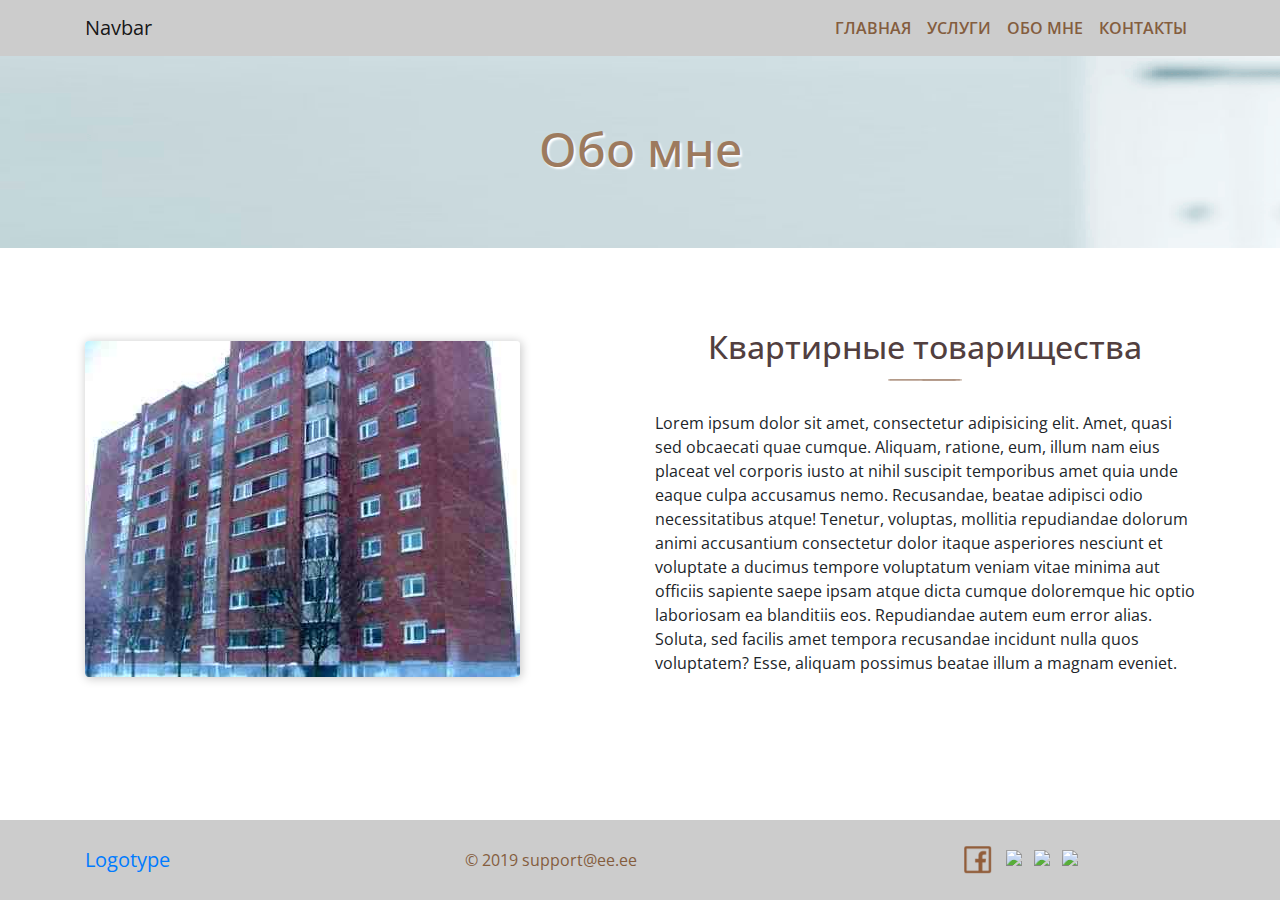
==== about.html @ 410f7d90 "page contact" ====
<!DOCTYPE html>
<html>
    <head>
        <title>TODO supply a title</title>
        <meta charset="UTF-8">
        <meta name="viewport" content="width=device-width, initial-scale=1.0">
        <link rel="stylesheet" href="https://cdnjs.cloudflare.com/ajax/libs/font-awesome/4.7.0/css/font-awesome.min.css">
        <link href="css/bootstrap.css" rel="stylesheet" type="text/css"/>
        <link href="css/style.css" rel="stylesheet">
        <style>

        </style>
    </head>
    <body>

        <header>
            <nav class="navbar navbar-expand-md navbar-light fixed-top">
                <div class="container">
                    <a class="navbar-brand" href="#">Navbar</a>
                    <button class="navbar-toggler" type="button" data-toggle="collapse" data-target="#navbarSupportedContent" aria-controls="navbarSupportedContent" aria-expanded="false" aria-label="Toggle navigation">
                        <span class="navbar-toggler-icon"></span>
                    </button>

                    <div class="collapse navbar-collapse" id="navbarSupportedContent">
                        <ul class="navbar-nav ml-auto">

                            <li class="nav-item">
                                <a class="nav-link" href="index.html">Главная</a>
                            </li>
                            <li class="nav-item">
                                <a class="nav-link" href="services.html">Услуги</a>
                            </li>
                            <li class="nav-item">
                                <a class="nav-link" href="about.html">Обо мне</a>
                            </li>
                            <li class="nav-item">
                                <a class="nav-link" href="contacts.html">Контакты</a>
                            </li>
                        </ul>
                    </div>
                </div>
            </nav>
        </header>

        <section class="page-banner">
            <div class="container">
                <div class="row">
                    <div class="col-12">
                        <h1>Обо мне</h1>
                    </div>
                </div>
            </div>
        </section>

        <section class="page">
            <div class="container">

                <div class="row mb-5 align-items-center">
                    <div class="col-md-6">
                        <img class="rounded" src="img/kt.jpg" alt=""/>
                    </div>
                    <div class="col-md-6">
                        <h2>Квартирные товарищества</h2>
                        <p>Lorem ipsum dolor sit amet, consectetur adipisicing elit. Amet, quasi sed obcaecati quae cumque. Aliquam, ratione, eum, illum nam eius placeat vel corporis iusto at nihil suscipit temporibus amet quia unde eaque culpa accusamus nemo. Recusandae, beatae adipisci odio necessitatibus atque! Tenetur, voluptas, mollitia repudiandae dolorum animi accusantium consectetur dolor itaque asperiores nesciunt et voluptate a ducimus tempore voluptatum veniam vitae minima aut officiis sapiente saepe ipsam atque dicta cumque doloremque hic optio laboriosam ea blanditiis eos. Repudiandae autem eum error alias. Soluta, sed facilis amet tempora recusandae incidunt nulla quos voluptatem? Esse, aliquam possimus beatae illum a magnam eveniet.</p>
                        
                    </div>
                    
                </div>

               
            </div>
        </section>


        <footer class="fixed-bottom">
            <div class="container">
                <div class="row align-items-center">
                    <div class="col-12 col-md-4">
                        <a class="navbar-brand" href="#">Logotype</a>
                    </div>
                    <div class="col-12 col-md-4 copy">
                        &copy; 2019 <a href="mailto:support@ee.ee">support@ee.ee</a> 
                    </div>
                    <div class="col-12 col-md-4">
                        <ul class="nav justify-content-center social">
                            <li class="nav-item">
                                <!--<a class="nav-link" href="#"><img src="https://img.icons8.com/color/48/000000/facebook.png"></a>-->
                                <!--<a class="nav-link" href="#"><img src="https://img.icons8.com/windows/48/000000/facebook.png"></a>-->
                                <a class="nav-link" href="#"><img src="img/facebook.png" alt=""/></a>

                            </li>
                            <li class="nav-item">
                                <a class="nav-link" href="https://vk.com/"><img src="https://img.icons8.com/windows/48/000000/vk-com.png"></a>
                                <!--<a class="nav-link" href="#"><img src="https://img.icons8.com/color/48/000000/vk-com.png"></a>-->
                            </li>
                            <li class="nav-item">
                                <!--<a class="nav-link" href="#"><img src="https://img.icons8.com/color/48/000000/odnoklassniki.png"></a>-->
                                <a class="nav-link" href="#"><img src="https://img.icons8.com/ios/48/000000/odnoklassniki.png"></a>
                            </li>
                            <li class="nav-item">
                                <a class="nav-link" href="#"><img src="https://img.icons8.com/windows/48/000000/instagram-new.png"></a>
                            </li>
                        </ul>
                    </div>
                </div>
            </div>

        </footer>

        <script src="https://code.jquery.com/jquery-3.3.1.slim.min.js" integrity="sha384-q8i/X+965DzO0rT7abK41JStQIAqVgRVzpbzo5smXKp4YfRvH+8abtTE1Pi6jizo" crossorigin="anonymous"></script>

        <script src="https://cdnjs.cloudflare.com/ajax/libs/popper.js/1.14.7/umd/popper.min.js" integrity="sha384-UO2eT0CpHqdSJQ6hJty5KVphtPhzWj9WO1clHTMGa3JDZwrnQq4sF86dIHNDz0W1" crossorigin="anonymous"></script>

        <script src="https://stackpath.bootstrapcdn.com/bootstrap/4.3.1/js/bootstrap.min.js" integrity="sha384-JjSmVgyd0p3pXB1rRibZUAYoIIy6OrQ6VrjIEaFf/nJGzIxFDsf4x0xIM+B07jRM" crossorigin="anonymous"></script>  
    </body>
</html>
---- css/style.css ----
@import url('https://fonts.googleapis.com/css?family=Montserrat:400,600,700|Open+Sans:400,600,700&subset=cyrillic');

img{
    max-width: 100%;
    height: auto;
}
body{
    /*background-color: rgba(245,245,234,.5);*/
    font-family: 'Open Sans', sans-serif;
    /*font-family: 'Montserrat', sans-serif;*/
}
section{
    margin: 80px 0;
}
h1,h2,h3{
    color: #523f3f;
    
}
h2{
    text-align: center;
    margin-bottom: 30px;
}
h2:after{
    content: url(../img/mind.png);
    display: block;
    line-height: .2;
}
h3{
    font-size: 24px;
}
/* =============== Header ============= */
header{
    margin-bottom: -30px;
}
header .navbar{
    background-color: #ccc;
}
.navbar .nav-item .nav-link{
    text-transform: uppercase;
    font-weight: 600;
    color: #845d3e;
    transition: ease .3s;
}
.navbar .nav-item .nav-link:hover{
    color: #9d7a5e;
    /*text-shadow: 1px 1px 2px black;*/
}

/* =============== Bsnner ============= */
.banner,.page-banner{
    /*padding: 400px 0 50px 0;*/
    /*background-attachment: fixed;*/
    background-color:#eef6f8;
    
    background-posiat: no-repeat;
    background-sizetion:top;
    background-repe: cover;

    /*    color: #fff;*/
    color: #845d3e;
}
.banner{
    background-image: url("../img/buhgalter.png");
}
.page-banner{
    background-image: url("../img/page-banner.png");
}
.banner h1{
    margin-top: 200px; 
    font-size: 4rem;
    color: #9d7a5e;
    text-shadow: 2px 2px 2px #fff;
}
.banner p{
    margin-bottom: 100px;
    padding: 15px;
    /*background: linear-gradient(45deg, #EECFBA, #fff);*/
    background: linear-gradient(45deg, rgba(255, 255, 255, 0.5), rgba(255, 255, 255, .3));
    /*background-color: rgba(255, 2s55, 255, .5);*/
    /*background-color: rgba(150, 91, 38, 0.3);*/
    /*border-radius: 8px;*/
    font-size: 20px;

}
.page-banner h1{
    margin: 70px 0; 
    font-size: 3rem;
    color: #9d7a5e;
    text-align: center;
    text-shadow: 2px 2px 2px #fff;
}
/*================== Features ====================*/

.feature-item{
    display: flex;
    flex-direction: column;
    align-items: center;
    text-align: center;
}
.feature-item .fa{
    margin-bottom: 20px;
    font-size: 34px;
    color: #a18e7f;
}
/*================== Services ====================*/

.services-text{
    padding-top: 50px;
}
.page{
    padding-bottom: 70px;
}
.contact {
    margin-bottom: 0;
}
.page img{
    box-shadow: 1px 1px 10px 1px #ccc;
}
.map{
    overflow:hidden;
    padding-bottom:56.25%;
    position:relative;
    height:0;
    margin-top: -25%;
}
.map iframe{
   
    left:0;
    /*top:0;*/
    bottom: 0;
    height:50%;
    width:100%;
    position:absolute;
}

/*================== Footer ====================*/

footer{
    padding: 20px 0;
    background: #ccc;
}


.social .nav-link {
    padding: 0 3px;
}
.social .nav-link {
    padding: 0 6px;
    opacity: 1;
    transition: linear .3s;
}
.social .nav-link:hover{
    opacity: .5; 
}
.nav-bottom .nav-link{
    padding: 0 6px;
}
footer .fa{
    display: inline-block;
    margin-right: 10px;
    color: #a18e7f;
}
footer{
    color:#845d3e;
}
footer .copy a{
    color:#845d3e;
}
footer .social img{
    width: 32px;
}

/*================== Media ====================*/
/*Большие девайсы (большие десктопы, < 1200px)*/
@media (max-width: 1199.98px) {
    .banner h1{
        font-size: 3.5rem;
    }
}

/*Средние девайсы («таблетки», < 992px)*/ 
@media (max-width: 991.98px) {
    .container{
        max-width: 100%;
        padding: 0 15px;
        margin: 0 auto;
    }
.banner h1{
        font-size: 3rem;
    }
}

/*Малые девайсы («ландшафтные», < 768px)*/
@media (max-width: 767.98px) {
    .navbar .container{
        max-width: 100%;
        padding: 0 15px;
        margin: 0 auto;
    }
    .container{
        max-width: 100%;
        padding: 0 15px;
        margin: 0 auto;
    }
    .navbar .nav-item:hover{
        background: rgba(87, 27, 0, 0.2);
    }
    .banner{
        background-position:bottom;
        /*padding: 80px 0 20px 0;*/ 
    }
    .banner h1{
        margin-top: 70px;
        font-size: 2.5rem;
    }
    .banner p{
        margin-bottom: 30px;
    }

    footer .nav-link {
        padding: 0 10px;
    }
}

/*Экстрамалые девайсы («телефоны», < 576px)*/
@media (max-width: 575.98px) {
    section{
        margin: 50px 0;
    }
    h3{
        font-size: 18px;
    }
    .banner{
        background-position:bottom;
        padding: 80px 0 20px 0; 
    }
    .banner h1{
        font-size: 2rem;
    }
    .banner p{
        padding: 15px;
        background-color: rgba(87, 27, 0, 0.2);
        font-size: 18px;
    }
    .feature-item{
        flex-direction: row;
    }
    .feature-item .fa{
        margin-right: 20px;
        font-size: 24px;
    }

}
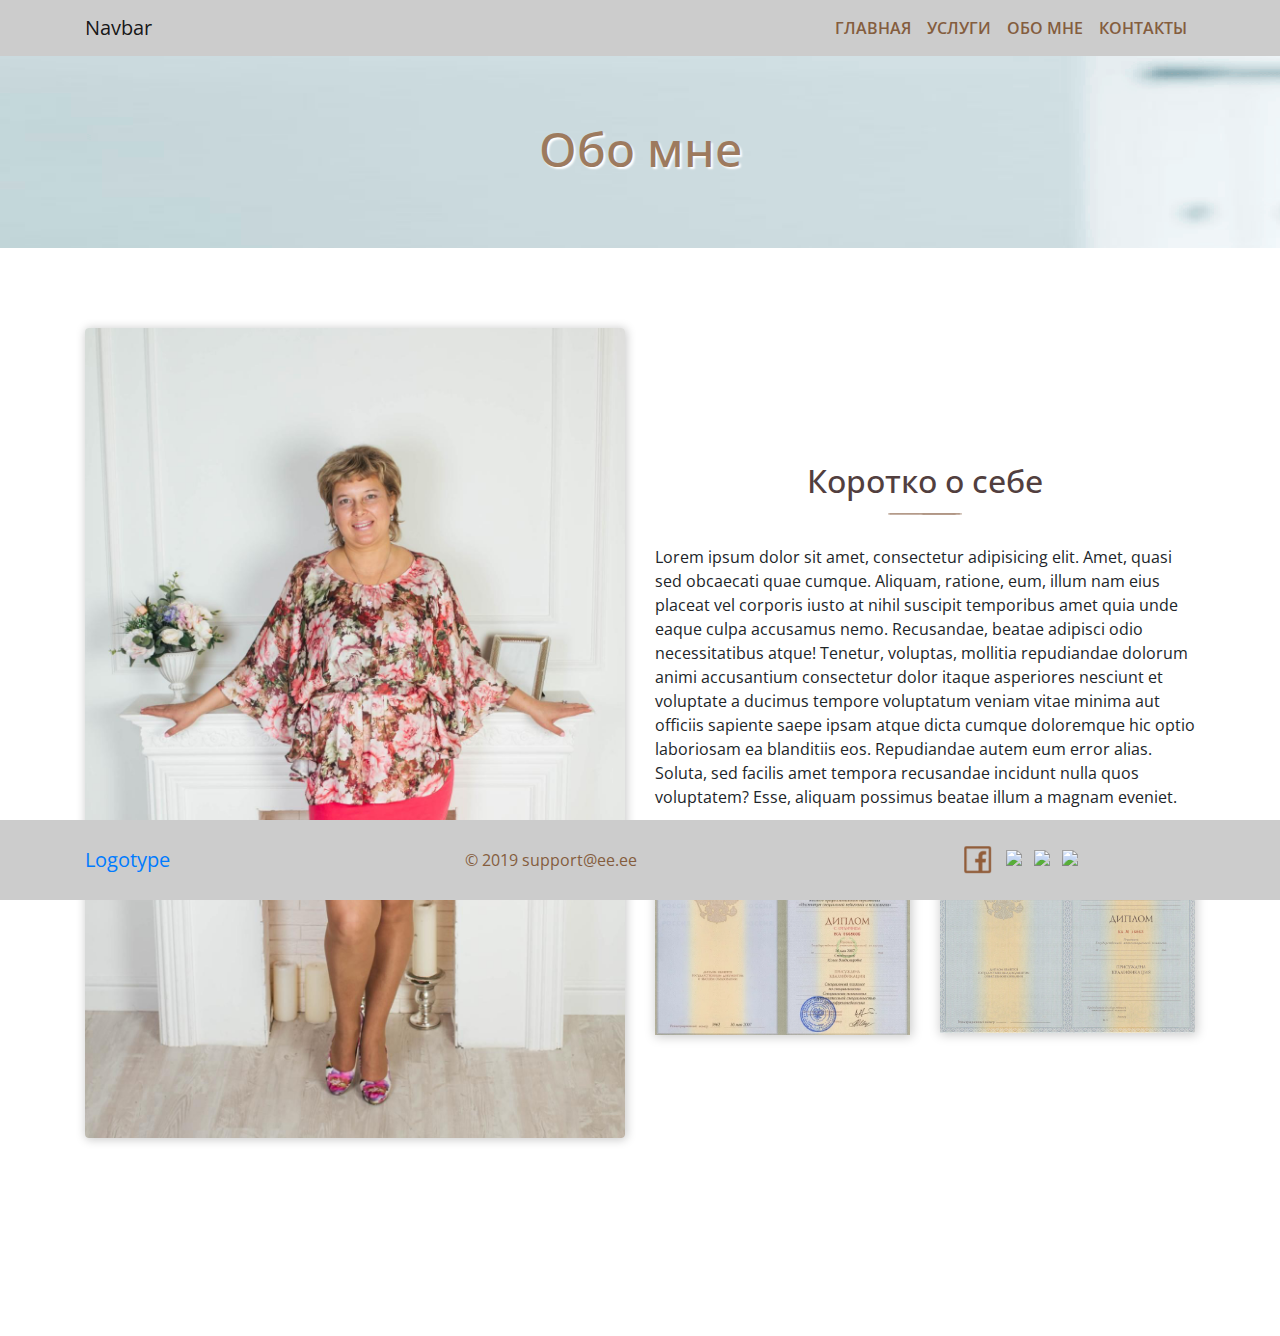
==== commit 3f9cca17: "page contact" ====
--- a/about.html
+++ b/about.html
@@ -57,17 +57,23 @@
 
                 <div class="row mb-5 align-items-center">
                     <div class="col-md-6">
-                        <img class="rounded" src="img/kt.jpg" alt=""/>
+                        <!--<img src="img/kt.jpg" alt=""/>-->
+                        <img class="rounded" src="img/about.jpg" alt=""/>
                     </div>
                     <div class="col-md-6">
-                        <h2>Квартирные товарищества</h2>
+                        <h2>Коротко о себе</h2>
                         <p>Lorem ipsum dolor sit amet, consectetur adipisicing elit. Amet, quasi sed obcaecati quae cumque. Aliquam, ratione, eum, illum nam eius placeat vel corporis iusto at nihil suscipit temporibus amet quia unde eaque culpa accusamus nemo. Recusandae, beatae adipisci odio necessitatibus atque! Tenetur, voluptas, mollitia repudiandae dolorum animi accusantium consectetur dolor itaque asperiores nesciunt et voluptate a ducimus tempore voluptatum veniam vitae minima aut officiis sapiente saepe ipsam atque dicta cumque doloremque hic optio laboriosam ea blanditiis eos. Repudiandae autem eum error alias. Soluta, sed facilis amet tempora recusandae incidunt nulla quos voluptatem? Esse, aliquam possimus beatae illum a magnam eveniet.</p>
-                        
+
+                        <div class="row mt-5">
+                            <div class="col-6">
+                                <img src="img/diplom1.png" alt=""/>
+                            </div>
+                            <div class="col-6">
+                                <img src="img/diplom2.jpg" alt=""/>
+                            </div>
+                        </div> 
                     </div>
-                    
                 </div>
-
-               
             </div>
         </section>
 
--- a/css/style.css
+++ b/css/style.css
@@ -13,8 +13,8 @@
     margin: 80px 0;
 }
 h1,h2,h3{
+    margin: 2rem 0;
     color: #523f3f;
-    
 }
 h2{
     text-align: center;
@@ -112,6 +112,10 @@
 }
 .contact {
     margin-bottom: 0;
+    padding-bottom: 0;
+}
+.address{
+    align-self: center;
 }
 .page img{
     box-shadow: 1px 1px 10px 1px #ccc;
@@ -249,10 +253,19 @@
         margin-right: 20px;
         font-size: 24px;
     }
-
-}
-
-
-
-
-
+    .map iframe{
+   
+    left:0;
+    top:0;
+    /*bottom: 10px;*/
+    height:100%;
+    width:100%;
+    position:absolute;
+}
+
+}
+
+
+
+
+
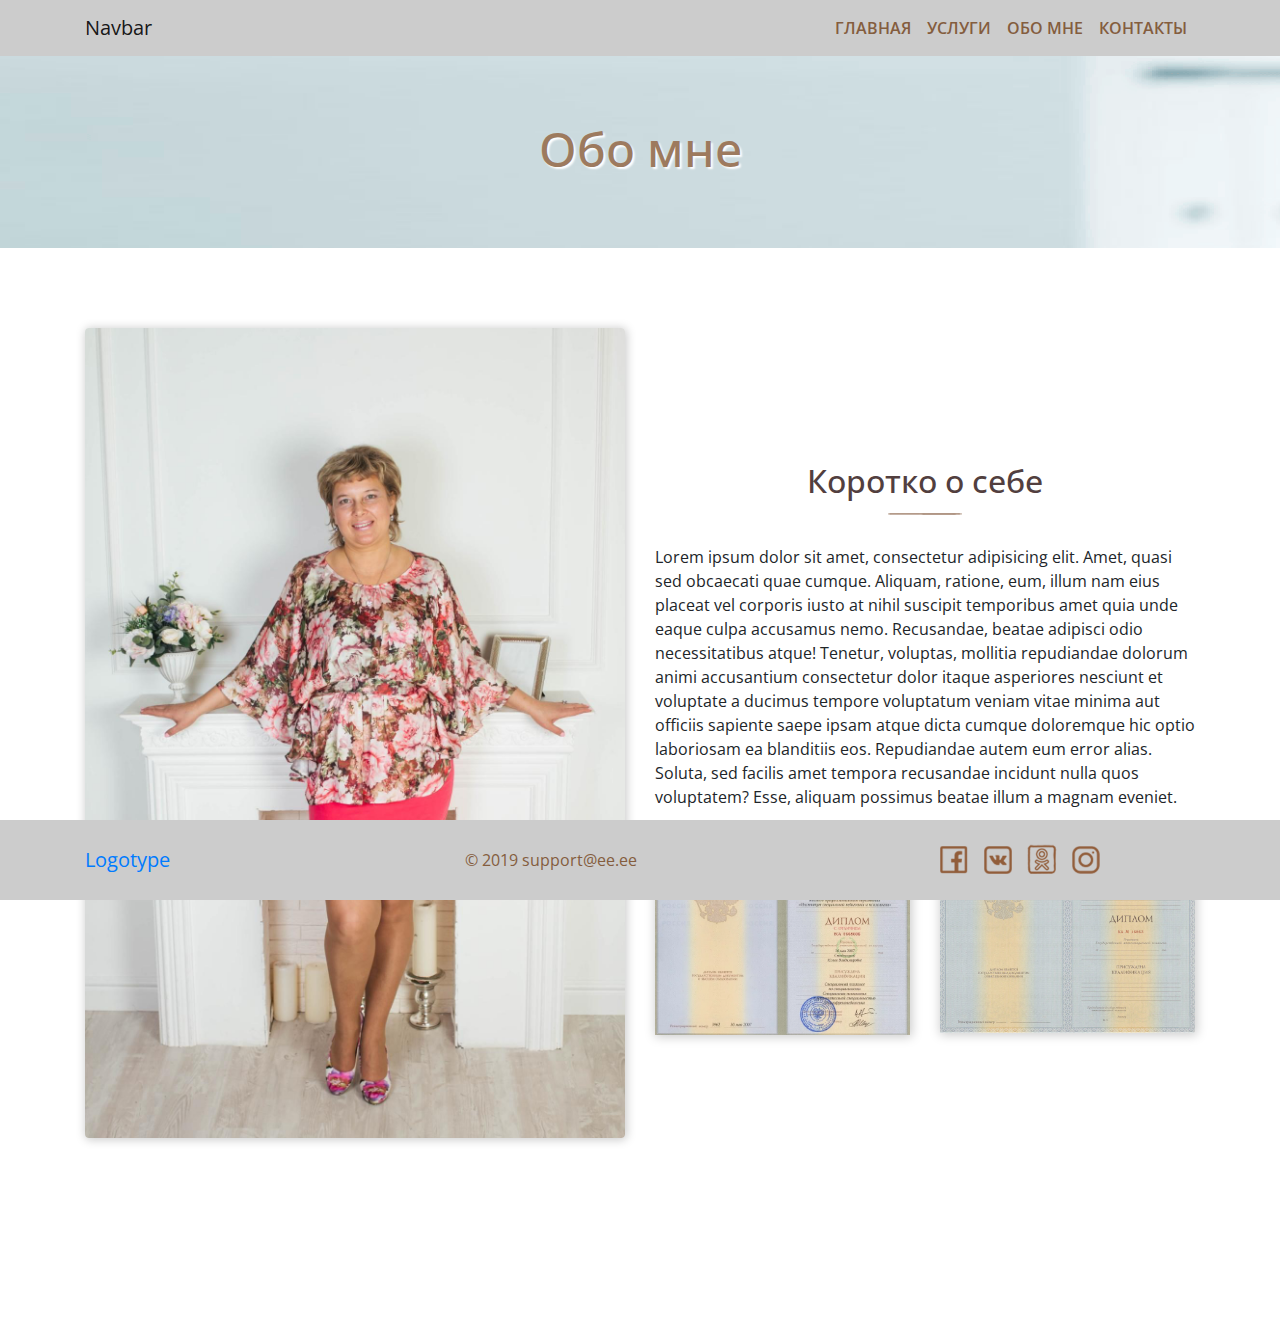
==== commit 03502130: "page contact" ====
--- a/about.html
+++ b/about.html
@@ -96,15 +96,18 @@
 
                             </li>
                             <li class="nav-item">
-                                <a class="nav-link" href="https://vk.com/"><img src="https://img.icons8.com/windows/48/000000/vk-com.png"></a>
+                                <!--<a class="nav-link" href="https://vk.com/"><img src="https://img.icons8.com/windows/48/000000/vk-com.png"></a>-->
                                 <!--<a class="nav-link" href="#"><img src="https://img.icons8.com/color/48/000000/vk-com.png"></a>-->
+                                <a class="nav-link" href="#"><img src="img/vk-com.png" alt=""/></a>
                             </li>
                             <li class="nav-item">
                                 <!--<a class="nav-link" href="#"><img src="https://img.icons8.com/color/48/000000/odnoklassniki.png"></a>-->
-                                <a class="nav-link" href="#"><img src="https://img.icons8.com/ios/48/000000/odnoklassniki.png"></a>
+                                <!--<a class="nav-link" href="#"><img src="https://img.icons8.com/ios/48/000000/odnoklassniki.png"></a>-->
+                                <a class="nav-link" href="#"><img src="img/odnoklassniki.png" alt=""/></a>
                             </li>
                             <li class="nav-item">
-                                <a class="nav-link" href="#"><img src="https://img.icons8.com/windows/48/000000/instagram-new.png"></a>
+                                <!--<a class="nav-link" href="#"><img src="https://img.icons8.com/windows/48/000000/instagram-new.png"></a>-->
+                                <a class="nav-link" href="#"><img src="img/instagram-new.png" alt=""/></a>
                             </li>
                         </ul>
                     </div>
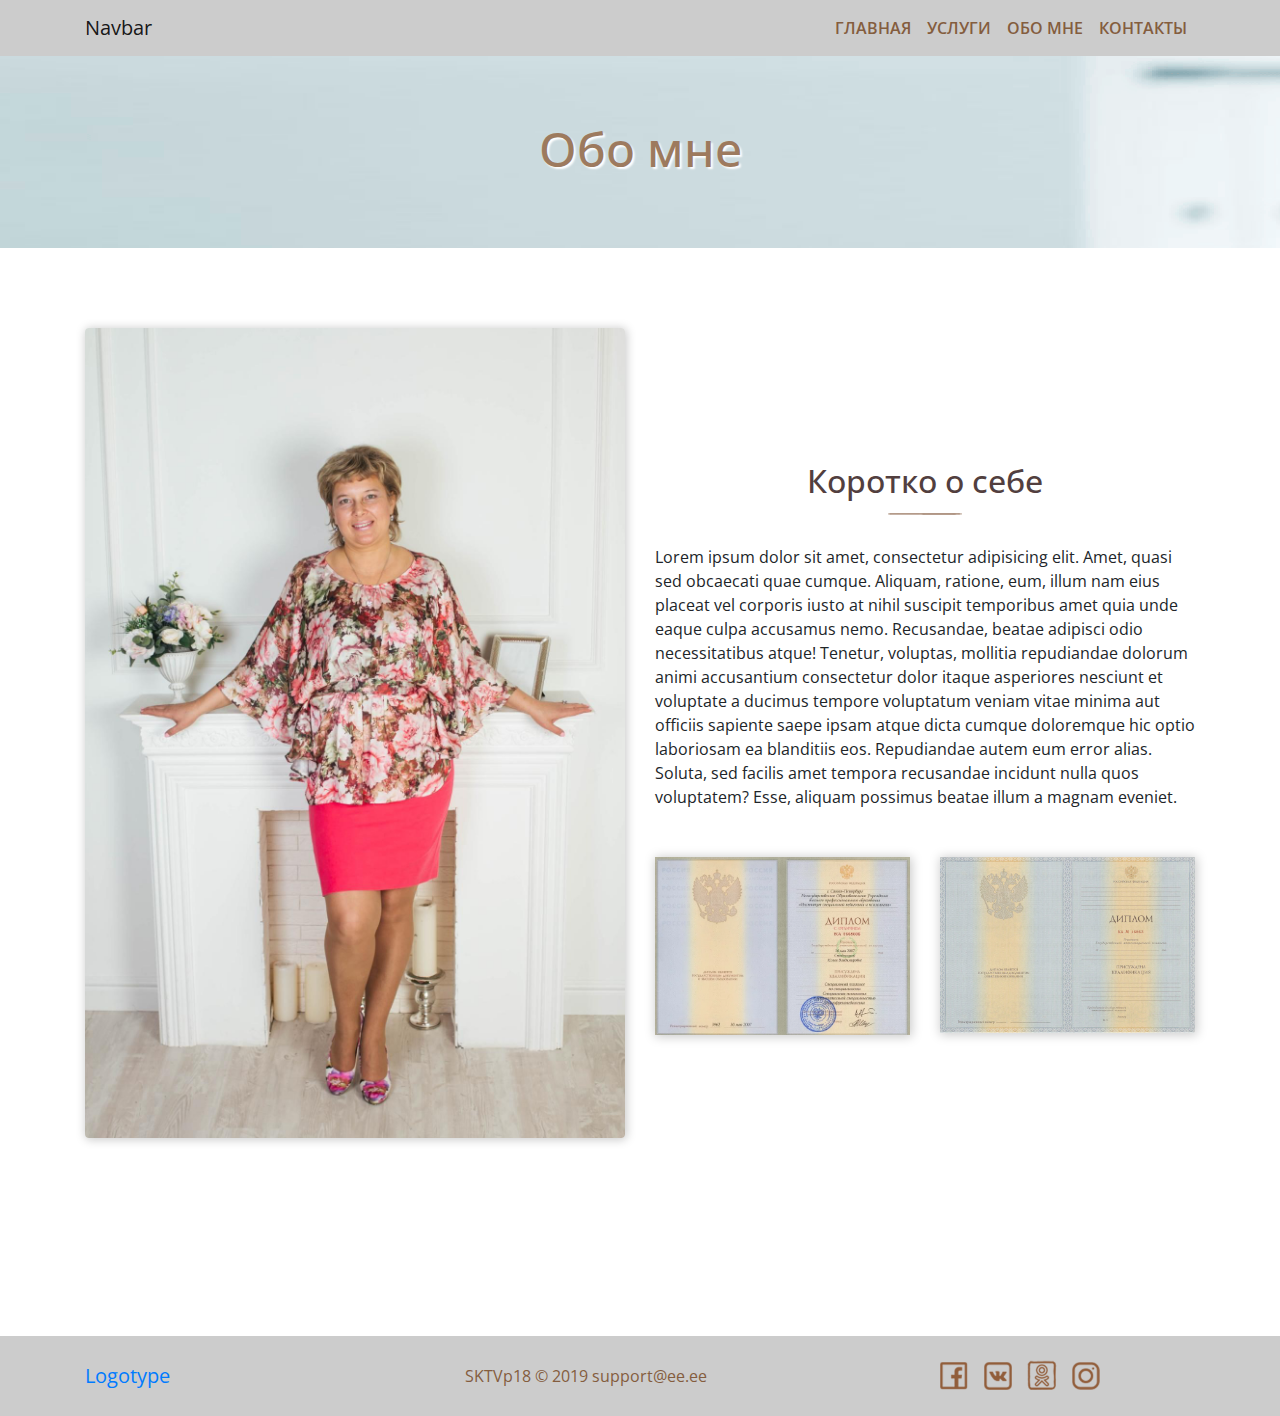
==== commit c8774131: "page contact" ====
--- a/about.html
+++ b/about.html
@@ -78,14 +78,14 @@
         </section>
 
 
-        <footer class="fixed-bottom">
+        <footer class="">
             <div class="container">
                 <div class="row align-items-center">
                     <div class="col-12 col-md-4">
                         <a class="navbar-brand" href="#">Logotype</a>
                     </div>
                     <div class="col-12 col-md-4 copy">
-                        &copy; 2019 <a href="mailto:support@ee.ee">support@ee.ee</a> 
+                      SKTVp18  &copy; 2019 <a href="mailto:support@ee.ee">support@ee.ee</a> 
                     </div>
                     <div class="col-12 col-md-4">
                         <ul class="nav justify-content-center social">
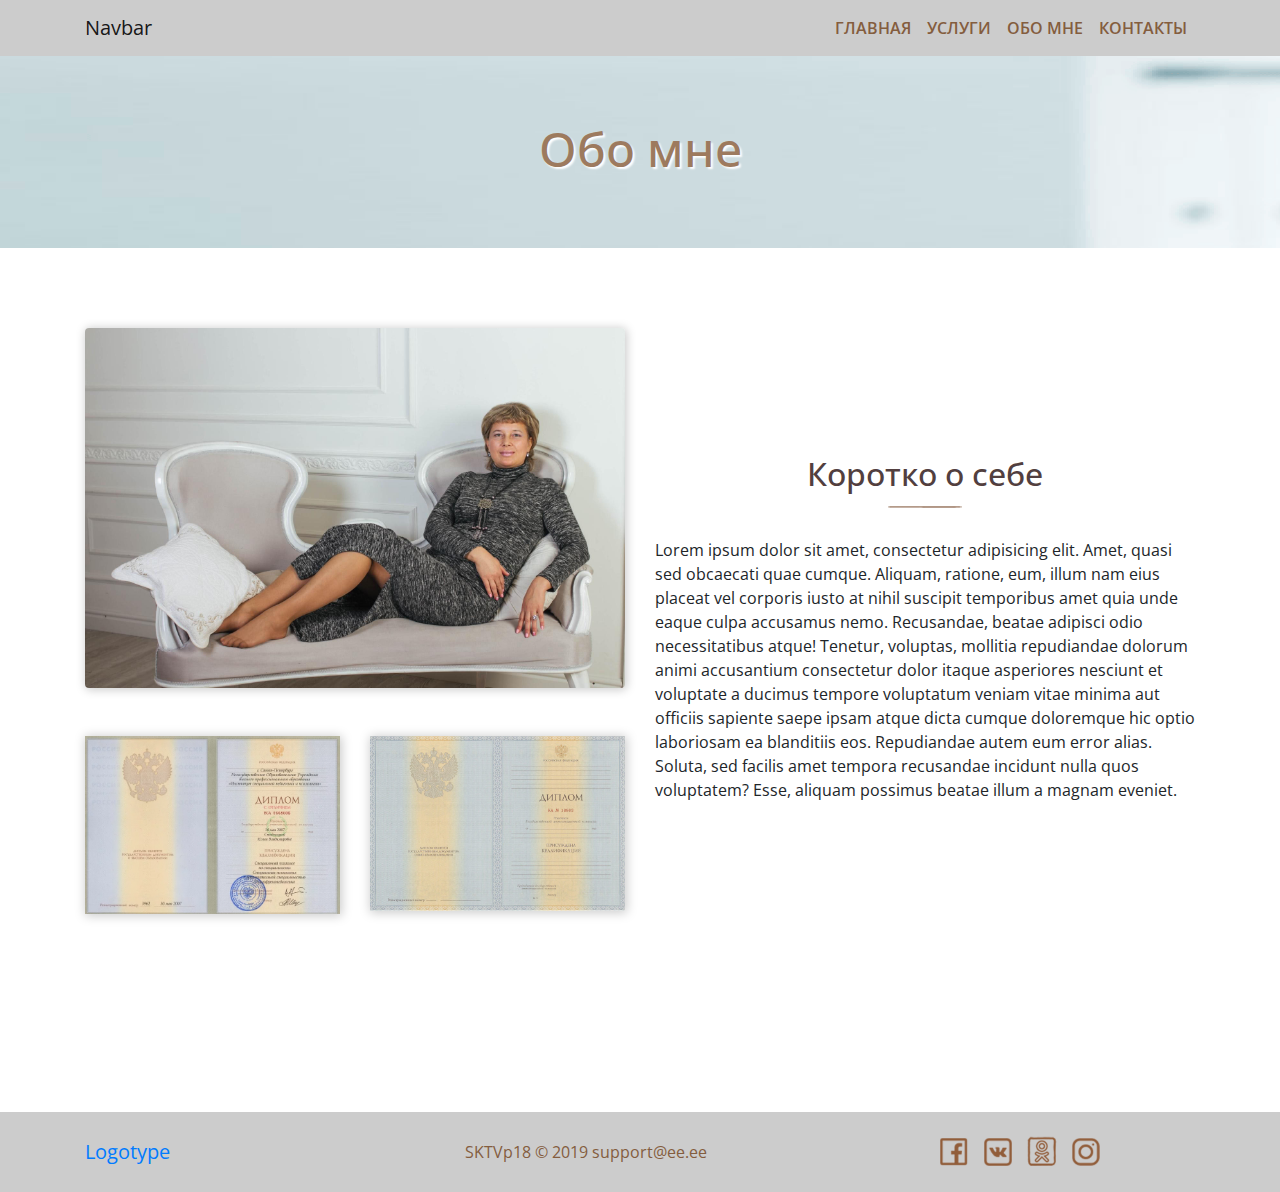
==== commit dead6494: "page contact" ====
--- a/about.html
+++ b/about.html
@@ -57,21 +57,31 @@
 
                 <div class="row mb-5 align-items-center">
                     <div class="col-md-6">
-                        <!--<img src="img/kt.jpg" alt=""/>-->
-                        <img class="rounded" src="img/about.jpg" alt=""/>
+                        <div class="row">
+                            <div class="col-12">
+                                <img class="rounded" src="img/about-big2.jpg" alt=""/> 
+                            </div>
+                            <div class="col-12">
+                                <div class="row mt-5">
+                                    <div class="col-6">
+
+                                        <a data-toggle="modal" data-target="#exampleModalCenter">
+                                            <img src="img/diplom1.png" alt=""/>
+                                        </a>
+                                    </div>
+                                    <div class="col-6">
+                                        <img src="img/diplom2.jpg" alt=""/>
+                                    </div>
+                                </div> 
+                            </div>
+                        </div>
+
                     </div>
                     <div class="col-md-6">
                         <h2>Коротко о себе</h2>
                         <p>Lorem ipsum dolor sit amet, consectetur adipisicing elit. Amet, quasi sed obcaecati quae cumque. Aliquam, ratione, eum, illum nam eius placeat vel corporis iusto at nihil suscipit temporibus amet quia unde eaque culpa accusamus nemo. Recusandae, beatae adipisci odio necessitatibus atque! Tenetur, voluptas, mollitia repudiandae dolorum animi accusantium consectetur dolor itaque asperiores nesciunt et voluptate a ducimus tempore voluptatum veniam vitae minima aut officiis sapiente saepe ipsam atque dicta cumque doloremque hic optio laboriosam ea blanditiis eos. Repudiandae autem eum error alias. Soluta, sed facilis amet tempora recusandae incidunt nulla quos voluptatem? Esse, aliquam possimus beatae illum a magnam eveniet.</p>
 
-                        <div class="row mt-5">
-                            <div class="col-6">
-                                <img src="img/diplom1.png" alt=""/>
-                            </div>
-                            <div class="col-6">
-                                <img src="img/diplom2.jpg" alt=""/>
-                            </div>
-                        </div> 
+
                     </div>
                 </div>
             </div>
@@ -85,7 +95,7 @@
                         <a class="navbar-brand" href="#">Logotype</a>
                     </div>
                     <div class="col-12 col-md-4 copy">
-                      SKTVp18  &copy; 2019 <a href="mailto:support@ee.ee">support@ee.ee</a> 
+                        SKTVp18  &copy; 2019 <a href="mailto:support@ee.ee">support@ee.ee</a> 
                     </div>
                     <div class="col-12 col-md-4">
                         <ul class="nav justify-content-center social">
@@ -115,6 +125,26 @@
             </div>
 
         </footer>
+        <!-- Modal -->
+        <div class="modal fade bd-example-modal-xl" id="exampleModalCenter" tabindex="-1" role="dialog" aria-labelledby="exampleModalCenterTitle" aria-hidden="true">
+            <div class="modal-dialog modal-dialog-centered modal-lg" role="document">
+                <div class="modal-content">
+                    <div class="modal-header">
+                        <h5 class="modal-title" id="exampleModalLongTitle">Modal title</h5>
+                        <button type="button" class="close" data-dismiss="modal" aria-label="Close">
+                            <span aria-hidden="true">&times;</span>
+                        </button>
+                    </div>
+                    <div class="modal-body d-flex justify-content-center">
+                        <img src="img/diplom1.png" alt=""/>
+                    </div>
+                    <div class="modal-footer">
+                        <button type="button" class="btn btn-secondary" data-dismiss="modal">Close</button>
+                    </div>
+                </div>
+            </div>
+        </div>
+
 
         <script src="https://code.jquery.com/jquery-3.3.1.slim.min.js" integrity="sha384-q8i/X+965DzO0rT7abK41JStQIAqVgRVzpbzo5smXKp4YfRvH+8abtTE1Pi6jizo" crossorigin="anonymous"></script>
 
--- a/css/style.css
+++ b/css/style.css
@@ -44,6 +44,9 @@
 .navbar .nav-item .nav-link:hover{
     color: #9d7a5e;
     /*text-shadow: 1px 1px 2px black;*/
+}
+header img.logo{
+    /*max-width: 80%;*/
 }
 
 /* =============== Bsnner ============= */
